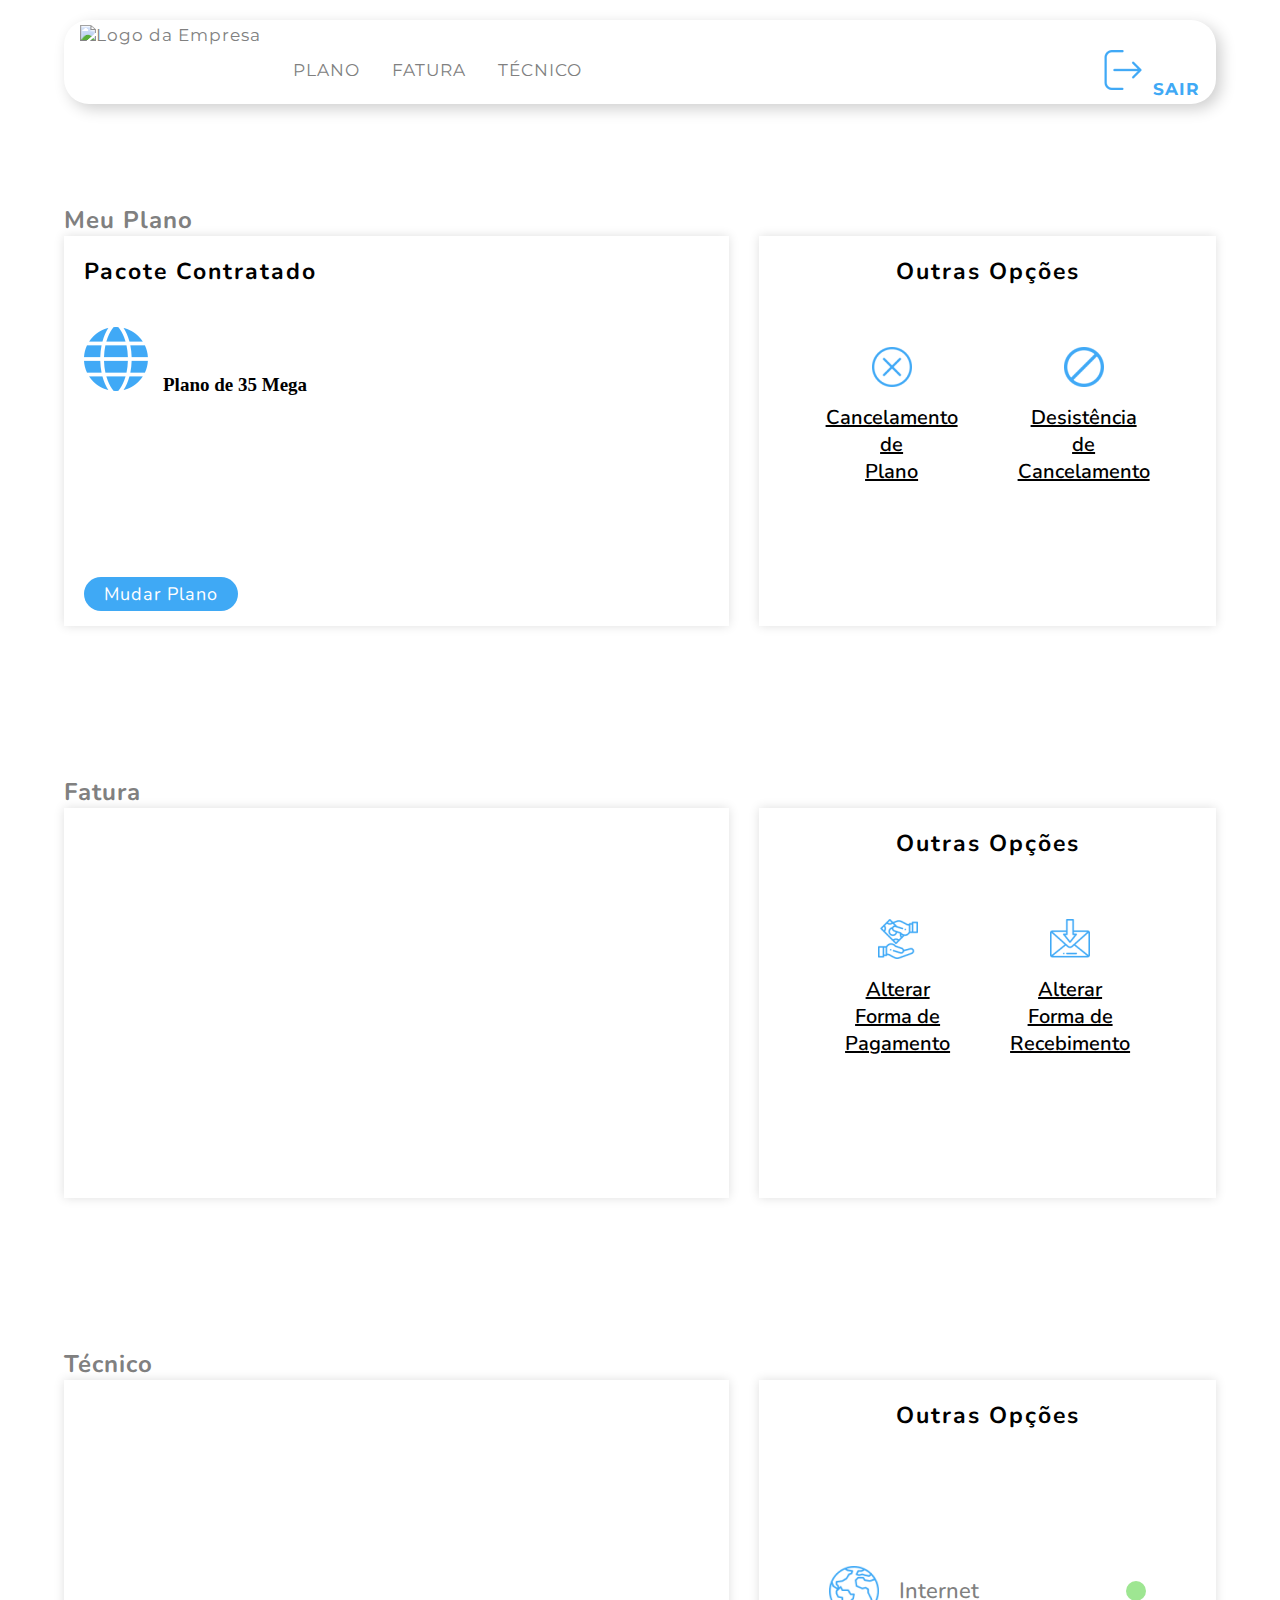
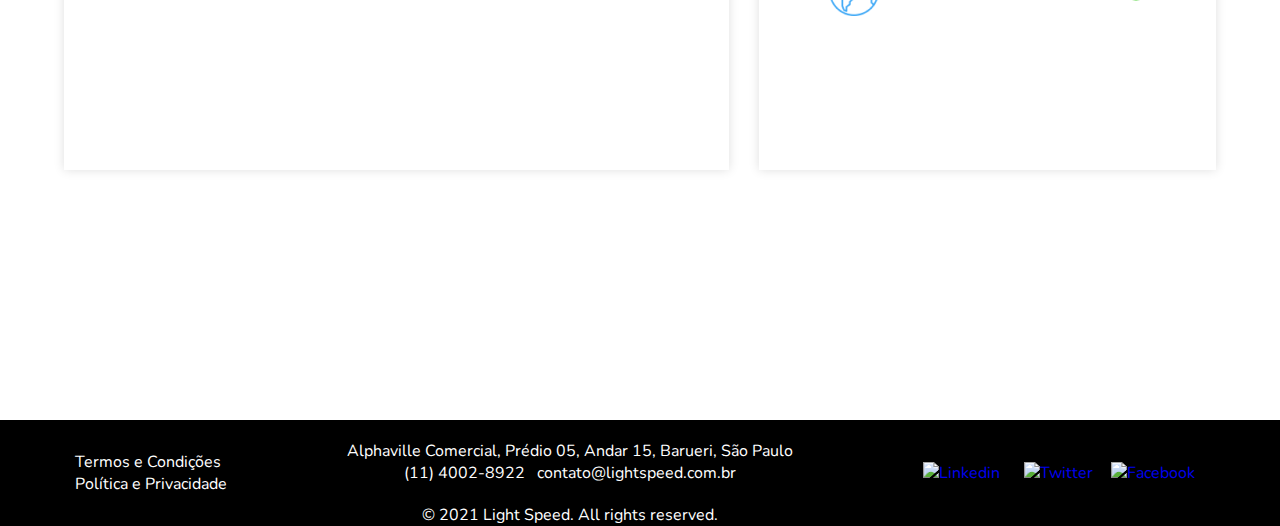
==== site/cliente.html @ 528fd6d9 "pagina cliente" ====
<!doctype html>
<html lang="pt-br">
<head>
    <meta charset="utf-8">
    <meta name="viewport" content="width=device-width, initial-scale=1">
    <link rel="stylesheet" href="style.css">
    <link href='https://fonts.googleapis.com/css?family=Montserrat' rel='stylesheet'>
    <link href="https://fonts.googleapis.com/css2?family=Nunito:wght@300;400;700&display=swap" rel="stylesheet" />
    <link href="https://cdn.jsdelivr.net/npm/bootstrap@5.0.0-beta3/dist/css/bootstrap.min.css" rel="stylesheet" integrity="sha384-eOJMYsd53ii+scO/bJGFsiCZc+5NDVN2yr8+0RDqr0Ql0h+rP48ckxlpbzKgwra6" crossorigin="anonymous">
    <link rel="sortcut icon" href="imagens/logo16.png " type="image/gif" />
    <title>Light Speed | Área Cliente</title>
</head>
<body>
    <header>
        <div class="menu-cliente" id="myTopnav">
            <a href="cliente.html"><img src="imagens/logo.png" width="100" height="90" alt="Logo da Empresa"></a>
            <a href="#plano">PLANO</a>
            <a href="#fatura">FATURA</a>
            <a href="#tecnico">TÉCNICO</a>
            <a href="#"><img src="imagens/sair.png" alt="Sair">SAIR</a>
            <a href="javascript:void(0);" class="icon" onclick="menuAbrir1()">
                <img src="imagens/menu.png">
              </a>
        </div>
    </header>
    <main id="main-cliente">
        <div class="organizacao">
            <div class="conteudo-cliente">
                <h2 id="plano">Meu Plano</h2>
                <div class="org-divs">
                    <div class="div-esquerda">
                        <h3>Pacote Contratado</h3>
                        <div class="pacote-contratado">
                            <img src="imagens/pacote-contratado.png" alt="Plano"><span>Plano de 35 Mega</span>
                        </div>
                        <div class="mudar-plano">
                            <a href="#">Mudar Plano</a>
                        </div>
                    </div>
                    <div class="div-direita">
                        <h3>Outras Opções</h3>
                        <div class="opcoes-plano">
                            <div>
                                <a href=""><img src="imagens/cancelar-plano.png" alt="Cancelar plano"></a>
                                <a href="">Cancelamento<br>de<br>Plano</a>
                            </div>
                            <div>
                                <a href=""><img src="imagens/desistencia-cancelamento.png" alt="Desistir cancelamento"></a>
                                <a href="">Desistência<br>de<br>Cancelamento</a>
                            </div>
                        </div>
                    </div>
                </div>
            </div>
            <div class="conteudo-cliente">
                <h2 id="fatura">Fatura</h2>
                <div class="org-divs">
                    <div class="div-esquerda">
                        
                    </div>
                    <div class="div-direita">
                        <h3>Outras Opções</h3>
                        <div class="opcoes-plano">
                            <div>
                                <a href=""><img src="imagens/alterar-pagamento.png" alt="Alterar pagamento"></a>
                                <a href="">Alterar<br>Forma de<br>Pagamento</a>
                            </div>
                            <div>
                                <a href=""><img src="imagens/alterar-recebimento.png" alt="Alterar recebimento"></a>
                                <a href="">Alterar<br>Forma de<br>Recebimento</a>
                            </div>
                        </div>
                    </div>
                </div>
            </div>
            <div class="conteudo-cliente">
                <h2 id="tecnico">Técnico</h2>
                <div class="org-divs">
                    <div class="div-esquerda">
                        
                    </div>
                    <div class="div-direita">
                        <h3>Outras Opções</h3>
                        <div class="status-internet">
                            <img src="imagens/status-internet.png" alt="Status internet"><span>Internet</span>
                            <div></div>
                        </div>
                    </div>
                </div>
            </div>
        </div>
    </main>
    <footer>
        <section id="politicas">
            <a href="#">Termos e Condições</a><br>
            <a href="#">Política e Privacidade</a>
        </section>
        <section id="adress">
            <p>Alphaville Comercial, Prédio 05, Andar 15, Barueri, São Paulo</p>
            <a href="tel:+551140028922">(11) 4002-8922</a> |
            <a href="mailto:contato@lightspeed.com.br">contato@lightspeed.com.br</a>
            <p>&copy 2021 Light Speed. All rights reserved.</p>
        </section>
        <section id="social">
            <a href="#"><img id="linkedin" src="imagens/linkedin.png" alt="Linkedin"></a>
            <a href="#"><img src="imagens/twitter.png" alt="Twitter"></a>
            <a href="#"><img id="facebook" src="imagens/facebook.png" alt="Facebook"></a>
        </section>
    </footer>

    <script src="script.js"></script>
    <script src="https://cdn.jsdelivr.net/npm/bootstrap@5.0.0-beta3/dist/js/bootstrap.bundle.min.js" integrity="sha384-JEW9xMcG8R+pH31jmWH6WWP0WintQrMb4s7ZOdauHnUtxwoG2vI5DkLtS3qm9Ekf" crossorigin="anonymous"></script>
</body>
---- site/style.css ----
* {
    margin: 0;
    padding: 0;
}

/*INDEX*/
/* Menu */

.topnav {
    background-color: #fff;
    box-shadow: 5px 5px 15px rgba(0, 0, 0, 0.192);
    border-radius: 25px;
    width: 90%;
    overflow: hidden;
    margin: 20px auto 20px;
}
  
.topnav a {
    float: right;
    font-family: montserrat;
    display: block;
    color: #808080;
    text-align: center;
    margin-top: 35px;
    padding: 5px 16px;
    text-decoration: none;
    font-size: 17px;
    letter-spacing: 1px;
}

.topnav a:first-child{
    margin: 0;
}
  
.topnav a:hover {
    color: #3FA9F5;
}

.topnav a:first-child {
    float: left;
}

.topnav a:nth-child(2){
    background-color: #3FA9F5;
    color: #fff;
    border-radius: 5px;
    margin-left: 15px;
    margin-right: 20px;
}

.topnav a:nth-child(3){
    background-color: #3FA9F5;
    color: #fff;
    border-radius: 5px;
}

.topnav a:nth-child(2):hover{
    color: #3FA9F5;
    background-color: #fff;
    border: 1px solid #3FA9F5;
    margin-left: 13px;
}

.topnav a:nth-child(3):hover{
    color: #3FA9F5;
    background-color: #fff;
    border: 1px solid #3FA9F5;
    margin-left: -2px;
}

.topnav .icon {
    display: none;
}

.topnav .icon img {
    margin-top: -5px;
}

@media screen and (max-width: 861px) {
    .topnav a:not(:first-child) {
        display: none;
    }

    .topnav a.icon {
      float: right;
      display: block;
    }

    .topnav.responsive {
        position: relative;
    }

    .topnav.responsive a.icon {
      position: absolute;
      right: 0;
      top: 0;
    }
    .topnav.responsive a {
      float: none;
      display: block;
      text-align: left;
    }

    .topnav a:nth-child(6){
        padding-bottom: 20px;
    }

    .topnav a:nth-child(2){
        margin-left: 0px;
        margin-right: 0px;
        margin-top: 0;
        background-color: #fff;
        color: #808080;
    }
    
    .topnav a:nth-child(3){
        margin-left: 0px;
        margin-right: 0px;
        background-color: #fff;
        color: #808080;
    }

    .topnav a:nth-child(2):hover{
        margin-left: 0;
        border: 0;
    }
    
    .topnav a:nth-child(3):hover{
        margin-left: 0;
        border: 0;
    }
  }

/* Carousel */

.carousel-item {
    height: 35rem;
    background: #000;
    color: white;
    position: relative;
    background-position: center;
    background-size: cover;
}

.container {
    position: absolute;
    bottom: 0;
    left: 0;
    right: 0;
    padding-bottom: 100px;
}
    
.container h2 {
    font-size: 35px;
}

.container p {
    text-align: justify;
    font-size: 19px;
}

.container a {
    background-color: #3FA9F5;
    border: 0;
    letter-spacing: 1px;
    width: 150px;
}

.container a:hover {
    background-color: #fff;
    color: #3FA9F5
}

.overlay-image {
    position: absolute;
    bottom: 0;
    left: 0;
    right: 0;
    top: 0;
    background-position: center;
    background-size: cover;
    opacity: 0.7;
}

/* Main, titulos e sections */
/* Sobre */

.titulos {
    text-align: center;
    margin-top: 40px;
    font-family: Nunito;
    font-size: 2.5rem;
}

.titulos::after {
    display: block;
    height: 2px;
    width: 150px;
    background-color: #3FA9F5;
    content: "";
    margin: 20px auto;
}

.div-txt-sections {
    margin: 0 auto;
    width: 60%;
}

.txt-sections {
    font-family: Nunito;
    text-align: justify;
    font-size: 1.2rem;
}

#sobre figure {
    display: flex;
    justify-content: center;
    margin-top: 25px;
}

#sobre figure img {
    width: 600px;
    height: 450px;
}

@media screen and (max-width: 679px){
    #sobre figure img {
        max-width: 1080px;   
        width: 90%;
        height: auto;    
    }
}

@media screen and (max-width: 767px) {
    .container p {
        text-align: center;
    }

    .container h2 {
        text-align: center;
    }

    .d-flex {
        display: flex;
        justify-content: center;
        align-items: center;
    }
}

@media screen and (max-width: 1120px){
    .div-txt-sections {
        width: 90%;
    }
}

/* Planos */

#planos {
    background-color: #00a7fb0c;
    padding-top: 5px;
    margin-top: 80px;
    padding-bottom: 80px;
}

#planos article {
    display: flex;
    justify-content: center;
    align-items: center;
    margin-top: 30px;
}

.cards {
    background-color: #3FA9F5;
    border-radius: 10px;
    width: 300px;
    padding-bottom: 40px;
    margin-right: 20px;
    align-items: center;
    display: flex;
    flex-direction: column;
}

.cards:last-child {
    margin-right: 0px;
}

.card-title {
    text-align: center;
    font-family: nunito;
    color: #fff;
    margin-top: 20px;
}

.card-title h3 {
    font-size: 1.5rem;
}

.card-title h3::after {
    display: block;
    height: 1px;
    width: 150px;
    background-color: #fff;
    content: "";
    margin: 10px auto;
}

.card-image {
    width: 100%;
    text-align: center;
    margin-top: 20px;
}

.card-image img {
    height: auto;
    width: 30%;
}

.card-desc {
    text-align: center;
    font-family: nunito;
    width: 95%;
    height: 125px;
    margin-top: 20px;
    color: #fff;
}

.card-btn {
    width: 100%;
    height: auto;
    text-align: center;
    margin-top: 40px;
}

.card-btn a {
    text-decoration: none;
    color: #3FA9F5;
    font-weight: bold;
    background-color: #fff;
    border-radius: 200px;
    padding: 10px 35px 10px 35px;
    margin-top: 50px;
}

.card-btn a:hover {
    color: #3FA9F5;
}

@media screen and (max-width: 699px) {
    #planos article {
        flex-direction: column;
        align-items: center;
    }

    .cards {
        margin-right: 0;
    }

    .cards:last-child {
        margin-top: 20px;
    }
}

@media screen and (max-width: 325px){
    .cards {
        width: 100%;
        border-radius: 0;
    }
}

/* Opiniões */

#opinioes {
    margin-top: 60px;
}

#div-opinioes {
    display: flex;
    justify-content: center;
    align-items: center;
    margin-top: 40px;
}

.opiniao-cli {
    width: 500px;
    padding-bottom: 30px;
    background-color: #fff;
    box-shadow: 0px 0px 10px rgba(0, 0, 0, 0.15);
    margin-right: 40px;
}

.opiniao-cli:last-child {
    margin-right: 0;
}

.opiniao-cli figure {
    text-align: center;
    margin-top: 20px;
}

.opiniao-cli figure img {
    width: 150px;
    height: 150px;
    border-radius: 200px;
    border: 2px solid #3FA9F5;
}

.div-txt-opiniao {
    width: 100%;
    height: 150px;
    display: flex;
    flex-direction: column;
}

.div-txt-opiniao p {
    text-align: center;
}

.div-span {
    text-align: center;
}

.div-span span{
    color:#00A6FB;
    font-weight: bold;
    margin-bottom: 20px;
}

@media screen and (max-width: 520px){
    .opiniao-cli {
        width: 300px;
        height: 500px;
    }

    .div-span {
        margin-top: 100px;
    }

    .div-txt-opiniao p {
        padding-left: 5px;
        padding-right: 5px;
    }
}

@media screen and (max-width: 310px){
    .opiniao-cli {
        width: 100%;
    }
}

@media screen and (max-width: 1092px){
    #div-opinioes {
        flex-direction: column;
    }
    .opiniao-cli {
        margin-right: 0;
        margin-top: 40px;
    }
}

/* Footer */

footer {
    margin-top: 100px;
    width: 100%;
    height: auto;
    background-color: black;
    display: flex;
    justify-content: center;
    align-items: center;
    font-family: Nunito;
}

#politicas {
    text-align: justify;
}

#politicas a {
    text-decoration: none;
    color: #fff;
}

#politicas a:hover {
    color: #00A6FB
}

#adress {
    text-align: center;
    margin-left: 120px;
    margin-right: 120px;
}

#adress p {
    color: #fff;
}

#adress p:last-child {
    margin-top: 20px;
}

#adress p:first-child {
    margin-top: 20px;
}

#adress a {
    text-decoration: none;
    color: #fff;
}

#adress a:hover {
    color: #3FA9F5
}

#social a {
    text-decoration: none;
}

#social a img {
    padding: 10px;
}

#social a img:hover{
    background-color: #3FA9F5;
}

#facebook {
    margin-left: -6px;
}

@media screen and (max-width: 1074px){
    footer {
        flex-direction: column;
        padding-left: 20px;
        padding-bottom: 20px;
    }

    #politicas {
        margin-top: 20px;
        text-align: center;
    }

    #politicas::after {
        display: block;
        height: 3px;
        width: 150px;
        background-color: #fff;
        content: "";
        margin: 10px auto;
    }

    #adress {
        margin: 0;
    }

    #adress::after {
        display: block;
        height: 3px;
        width: 150px;
        background-color: #fff;
        content: "";
        margin: 10px auto;
    }

    #social {
        margin-top: 20px;
    }   

    #linkedin {
        margin-left: -8px;
    }
}

/*FIM INDEX*/


/*PLANOS*/
/*Banner Planos*/

#banner-planos {
    width: 100%;
    height: 500px;
    background-color: #00a7fb83;
    border-bottom-left-radius: 80%;
    border-bottom-right-radius: 80%;
}

#banner-planos h1 {
    text-align: center;
    letter-spacing: 4px;
    color: #fff;
    padding-top: 20px;
    font-size: 2rem;
    font-family: Nunito;
    font-weight: bold;
    text-shadow: rgba(0, 0, 0, 0.164) 0.1em 0.1em 0.2em
}

#banner-planos h1::after{
    display: block;
    height: 2px;
    width: 150px;
    background-color: #fff;
    content: "";
    margin: 10px auto;
}

#banner-planos figure {
    display: flex;
    justify-content: center;
}

#banner-planos figure img {
    width: 650px;
    height: auto;
    margin-top: 20px;
}

@media screen and (max-width: 490px){
    #banner-planos {
        height: 400px;
    }
}

@media screen and (max-width: 664px){
    #banner-planos figure img {
        width: 90%;
    }
}

/*Parte de Planos*/

#main-planos {
    display: flex;
    flex-direction: column;
    width: 100%;
    align-items: center;
    margin-top: 300px;
}

.main-texts h1 {
    text-align: left;
    font-size: 2rem;
}

.main-texts p {
    color: #808080;
    margin-top: -5px;
    font-size: 1rem;
    text-align: left;
}

#sessao-planos {
    display: flex;
    justify-content: center;
    width: 100%;
    margin-top: 15px;
}

.divs-planos {
    width: 350px;
    background-color: white;
    box-shadow: 0px 0px 10px rgba(0, 0, 0, 0.15);
    border-radius: 5px;
    padding: 15px;
    padding-bottom: 30px;
    margin-right: 30px;
}

.divs-planos:last-child {
    margin-right: 0;
}

.p-dispositivos {
    color: #3FA9F5;
}

.p-wifi {
    color: #808080;
}

.divs-planos h2 {
    font-size: 2.5rem;
}

.p-descricao {
    margin-top: 30px;
    margin-bottom: 30px;
    height: 80px;
}

.inf-planos {
    width: 100%;
    height: 275px;
}

.p-preco {
    font-size: 1.8rem;
}

.p-preco-boleto {
    color: #808080;
    margin-top: -20px;
}

.div-btn-assine {
    margin-top: 30px;
}

.btn-assine {
    text-decoration: none;
    color: #fff;
    font-weight: bold;
    background-color: #3FA9F5;
    border-radius: 200px;
    padding: 10px 35px 10px 35px;
}

.btn-assine:hover {
    color: #3FA9F5;
    background-color: #fff;
    border: 1px solid #3FA9F5;
}

@media screen and (max-width: 664px){
    #main-planos {
        margin-top: 180px;
    }
}

@media screen and (max-width: 455px){
    #main-planos {
        margin-top: 150px;
    }
}

@media screen and (max-width: 300px){
    #main-planos {
        margin-top: 100px;
    }
}

@media screen and (max-width: 1149px){
    #sessao-planos {
        flex-direction: column;
        align-items: center;
    }

    .divs-planos {
        margin-right: 0;
        margin-top: 30px;
    }

    .main-texts h1 {
        text-align: center;
    }
    
    .main-texts p {
        text-align: center;
    }

    #div-planos-empresa {
        flex-direction: column  ;
    }
}

@media screen and (max-width: 375px){
    .divs-planos {
        width: 100%;
    }
}

/* Benefícios */

#sessao-beneficios {
    width: 100%;
    padding-bottom: 50px;
    background-color: #00a7fb0c;
    margin-top: 80px;
}

.titulo-beneficios {
    margin-top: 60px;
}

.titulo-beneficios h2 {
    text-align: center;
    font-weight: normal;
    font-size: 2rem;
}

.divs-beneficios {
    width: 100%;
    display: flex;
    justify-content: center;
    margin-top: 40px;
}

.beneficios {
    width: 275px;
    background-color: rgba(0, 0, 0, 0.068);
    border-radius: 20px;
    margin-right: 50px;
    display: flex;
    flex-direction: column;
    align-items: center;
}

.beneficios:last-child {
    margin-right: 0;
}

.beneficios figure {
    margin-top: 20px;
    height: 100px;
}

#img-monitor-wifi {
    height: 108px;
}

#games-beneficios {
    height: 80px;
    margin-top: 20px;
}

.inf-beneficios {
    width: 100%;
    display: flex;
    flex-direction: column;
    align-items: center;
    padding: 10px;
}

.inf-beneficios h3 {
    font-size: 1.2rem;
    font-family: nunito;
    text-align: center;
}

.inf-beneficios p {
    text-align: center;
    color: #808080;
    font-family: nunito;
}

#autoatendimento {
    margin-top: 150px;
    width: 100%;
    display: flex;
    flex-direction: column;
    justify-content: center;
    align-items: center;
}

#autoatendimento h2 {
    font-weight: normal;
    font-size: 2rem;
    text-align: center;
}

#opcoes-de-atendimento {
    margin-top: 40px;
    text-align: center;
}

.opcoes-atendimento {
    background-color: #fff;
    width: 500px;
    padding: 20px;
    border-radius: 20px;
    box-shadow: 0px 0px 10px rgba(0, 0, 0, 0.144);
    display: flex;
    justify-content: center;
    margin-bottom: 30px;
}

.opcoes-atendimento a {
    text-decoration: none;
    font-size: 1.3rem;
    color: #3FA9F5;
}

.opcoes-atendimento a:hover{
    color: #348ece;
    text-decoration: underline;
}

@media screen and (max-width: 956px){
    .divs-beneficios{
        flex-direction: column;
        align-items: center;
    }

    .beneficios {
        margin-right: 0;
        margin-top: 30px;
        width: 350px;
    }
}

@media screen and (max-width: 530px){
    .opcoes-atendimento {
        width: 100%;
        border-radius: 0;
    }

    #opcoes-de-atendimento {
        width: 100%;
    }
}

@media screen and (max-width: 370px){
    .beneficios {
        width: 100%;
    }
}

/*Planos Empresas*/

#planos-empresas {
    margin-top: 60px;
}

#div-planos-empresa {
    display: flex;
    width: 100%;
    align-items: center;
    justify-content: center;
}

/*Beneficios Empresa*/

#sessao-beneficios-empresa {
    width: 100%;
    padding-bottom: 50px;
    background-color: #00a7fb0c;
    margin-top: 80px;
}

.caixa-beneficios-empresa {
    width: 100%;
    display: flex;
    align-items: center;
    justify-content: center;
    margin-top: 40px;
}

.beneficios-empresa {
    width: 350px;
    height: 350px;
    background-color: rgba(0, 0, 0, 0.068);
    border-radius: 25px;
    padding: 20px;
    margin-right: 20px;
}

.beneficios-empresa:last-child{
    margin-right: 0;
}

.figure-beneficio-empresa {
    width: 80px;
    height: 80px;
    background-color: #fff;
    border-radius: 200px;
    display: flex;
    justify-content: center;
    align-items: center;
}

.figure-beneficio-empresa-01 {
    width: 80px;
    height: 80px;
    background-color: #fff;
    border-radius: 200px;
    display: flex;
    justify-content: center;
    align-items: center;
}

.figure-beneficio-empresa-02 {
    width: 80px;
    height: 80px;
    background-color: #fff;
    border-radius: 200px;
    display: flex;
    justify-content: center;
    align-items: center;
}

.figure-beneficio-empresa:hover {
    width: 100%;
    justify-content: flex-start;
    padding-left: 20px;
}

.figure-beneficio-empresa-01:hover {
    width: 100%;
    justify-content: flex-start;
    padding-left: 20px;
}

.figure-beneficio-empresa-02:hover {
    width: 100%;
    justify-content: flex-start;
    padding-left: 20px;
}

.figure-beneficio-empresa:hover::after {
    display: block;
    content: "Controle de Plano";
    margin-left: 20px;
    font-family: nunito;
    font-weight: bold;
    letter-spacing: 2px;
}

.figure-beneficio-empresa-01:hover::after {
    display: block;
    content: "Proteção Garantida";
    margin-left: 20px;
    font-family: nunito;
    font-weight: bold;
    letter-spacing: 2px;
}

.figure-beneficio-empresa-02:hover::after {
    display: block;
    content: "Upload de Qualidade";
    margin-left: 20px;
    font-family: nunito;
    font-weight: bold;
    letter-spacing: 2px;
}

.figure-beneficio-empresa img {
    width: 40px;
    height: 40px;
}

.figure-beneficio-empresa-01 img {
    width: 40px;
    height: 40px;
}

.figure-beneficio-empresa-02 img {
    width: 40px;
    height: 40px;
}

.inf-beneficios-empresa {
    margin-top: 40px;
    width: 100%;
    display: flex;
    flex-direction: column;
}

.inf-beneficios-empresa h3 {
    font-size: 1.3rem;
}

.inf-beneficios-empresa p {
    color: #4b4b4b;
}

@media screen and (max-width: 1117px){
    .caixa-beneficios-empresa {
        flex-direction: column;
    }

    .beneficios-empresa {
        margin-top: 20px;
        margin-right: 0;
    }
}

@media screen and (max-width: 368px){
    .beneficios-empresa {
        width: 100%;
        height: auto;
    }
}

/* ÁREA CLIENTE */

/* Menu */
.menu-cliente {
    background-color: #fff;
    box-shadow: 5px 5px 15px rgba(0, 0, 0, 0.192);
    border-radius: 25px;
    width: 90%;
    overflow: hidden;
    margin: 20px auto 20px;
}

.menu-cliente a {
    float: left;
    font-family: montserrat;
    display: block;
    color: #808080;
    text-align: center;
    margin-top: 35px;
    padding: 5px 16px;
    text-decoration: none;
    font-size: 17px;
    letter-spacing: 1px;
}

.menu-cliente a:hover {
    color: #3FA9F5;
}

.menu-cliente a:first-child {
    margin: 0;
}

.menu-cliente a:nth-child(5) {
    color: #3FA9F5;
    float: right;
    margin-top: 25px;
    font-weight: bold;
}

.menu-cliente a:nth-child(5) img {
    margin: 0;
    margin-right: 10px;
    margin-bottom: 5px;
}

.menu-cliente .icon {
    display: none;
}

.menu-cliente .icon img {
    margin-top: -5px;
}

@media screen and (max-width: 669px){
    .menu-cliente a:not(:first-child) {
        display: none;
    }

    .menu-cliente a.icon {
      float: right;
      display: block;
    }

    .menu-cliente.responsive {
        position: relative;
    }

    .menu-cliente.responsive a.icon {
      position: absolute;
      right: 0;
      top: 0;
    }
    
    .menu-cliente.responsive a {
      float: none;
      display: block;
      text-align: left;
    }

    .menu-cliente a:nth-child(5){
        margin-bottom: 20px;
    }
}
/* Fim Menu */

/* Conteúdo */

#main-cliente {
    margin-top: 100px;
}

.organizacao {
    display: flex;
    justify-content: center;
    align-items: center;
    flex-direction: column;
}

.conteudo-cliente {
    width: 90%;
    margin-bottom: 150px;
}

.conteudo-cliente h2 {
    color: #808080;
    font-family: Nunito;
    letter-spacing: 1px;
}

.org-divs {
    display: flex;
}

.div-esquerda {
    width: 60%;
    height: 350px;
    background: #fff;
    box-shadow: 0px 0px 10px rgba(0, 0, 0, 0.13);
    margin-right: 15px;
    padding: 20px;
    display: flex;
    flex-direction: column;
}

.div-direita {
    width: 40%;
    height: 350px;
    background: #fff;
    box-shadow: 0px 0px 10px rgba(0, 0, 0, 0.13);
    margin-left: 15px;
    padding: 20px;
    display: flex;
    flex-direction: column;
}

/* Plano */

.div-esquerda h3 {
    font-family: Nunito;
    font-size: 23px;
    font-weight: bold;
    letter-spacing: 2px;
}

.pacote-contratado {
    margin-top: 40px;
}

.pacote-contratado span {
    font-weight: 600;
    font-size: 19px;
    margin-left: 15px;
}

.mudar-plano {
    margin-top: auto;
}

.mudar-plano a {
    background: #3FA9F5;
    padding: 5px 20px 5px 20px;
    border-radius: 20px;
    font-family: Nunito;
    font-size: 18px;
    color: #fff;
    text-decoration: none;
    letter-spacing: 1px;
}

.mudar-plano a:hover {
    border: 1px solid #3FA9F5;
    background: #fff;
    color: #3FA9F5;
}

.div-direita h3 {
    text-align: center;
    font-family: Nunito;
    font-size: 23px;
    font-weight: bold;
    letter-spacing: 2px;
}

.opcoes-plano {
    display: flex;
    justify-content: center;
    align-items: center;
    margin-top: 50px;
}

.opcoes-plano div {
    margin-right: 60px;
    align-items: center;
    display: flex;
    flex-direction: column;
}

.opcoes-plano div:last-child {
    margin-right: 0;
}

.opcoes-plano div a {
    text-align: center;
    font-family: Nunito;
    text-decoration: underline;
    font-weight: 600;
    font-size: 20px;
    color: #000;
    margin-top: 10px;
}

/* Técnico */

.status-internet {
    margin: auto 0px;
    display: flex;
    align-items: center;
    justify-content: center;
}

.status-internet img {
    width: 50px;
    height: 50px;
    margin-left: 50px;
}

.status-internet span {
    margin-left: 20px;
    font-family: Nunito;
    color: #808080;
    font-weight: 500;
    font-size: 22px;
}

.status-internet div {
    width: 20px;
    height: 20px;
    background: #9EE692;
    border-radius: 200px;
    margin-left: auto;
    margin-right: 50px;
}

/* Fim Conteúdo */

/* FIM ÁREA CLIENTE */
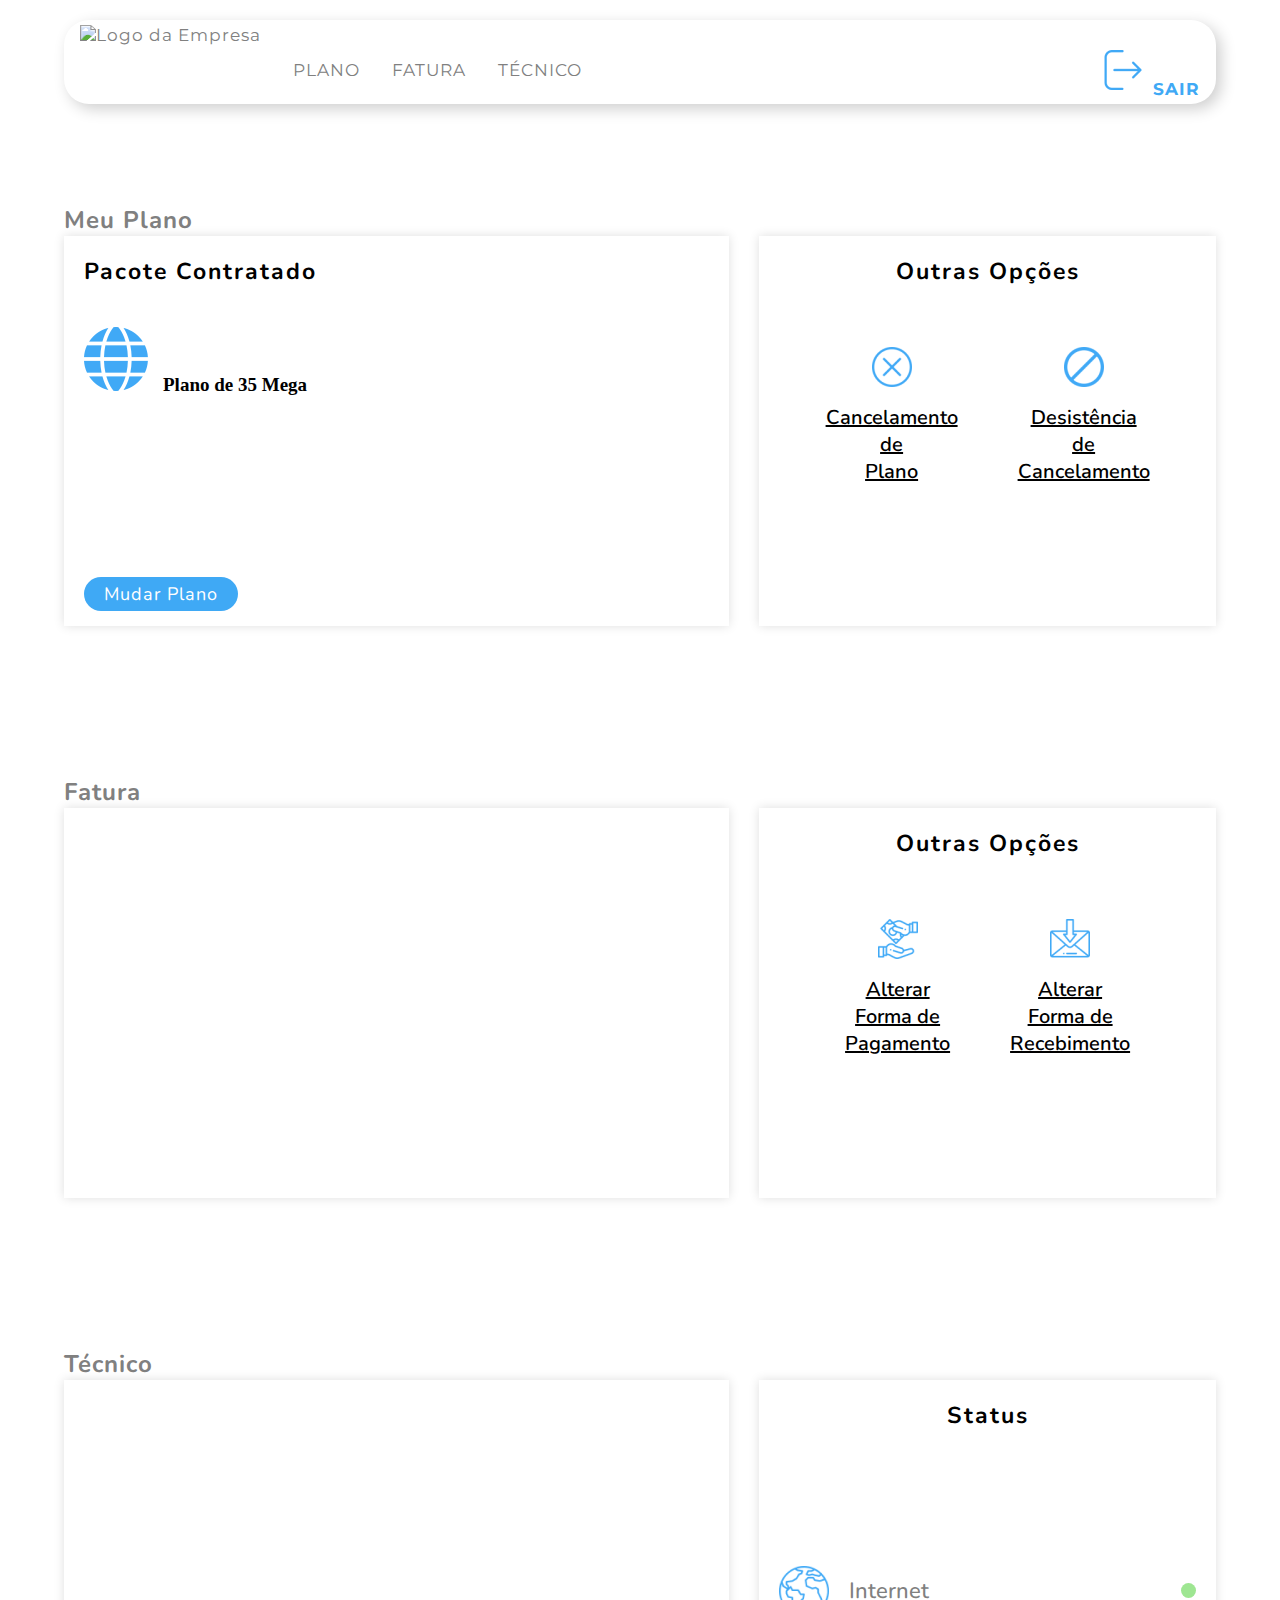
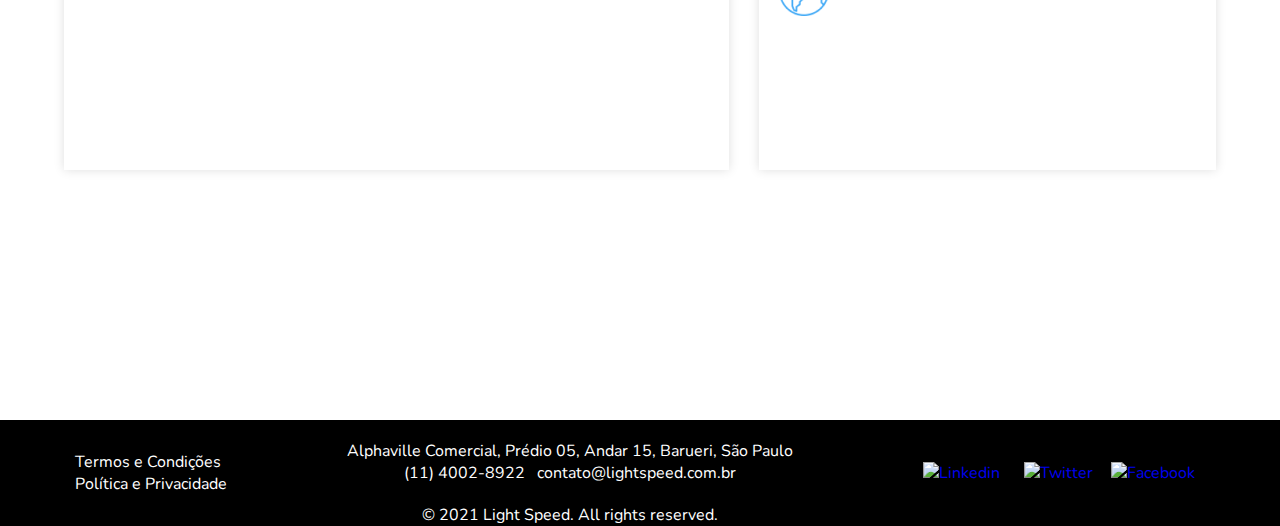
==== commit 399112ee: "status internet" ====
--- a/site/cliente.html
+++ b/site/cliente.html
@@ -80,7 +80,7 @@
                         
                     </div>
                     <div class="div-direita">
-                        <h3>Outras Opções</h3>
+                        <h3>Status</h3>
                         <div class="status-internet">
                             <img src="imagens/status-internet.png" alt="Status internet"><span>Internet</span>
                             <div></div>
--- a/site/style.css
+++ b/site/style.css
@@ -1298,13 +1298,11 @@
     margin: auto 0px;
     display: flex;
     align-items: center;
-    justify-content: center;
 }
 
 .status-internet img {
     width: 50px;
     height: 50px;
-    margin-left: 50px;
 }
 
 .status-internet span {
@@ -1316,12 +1314,11 @@
 }
 
 .status-internet div {
-    width: 20px;
-    height: 20px;
+    width: 15px;
+    height: 15px;
     background: #9EE692;
     border-radius: 200px;
     margin-left: auto;
-    margin-right: 50px;
 }
 
 /* Fim Conteúdo */
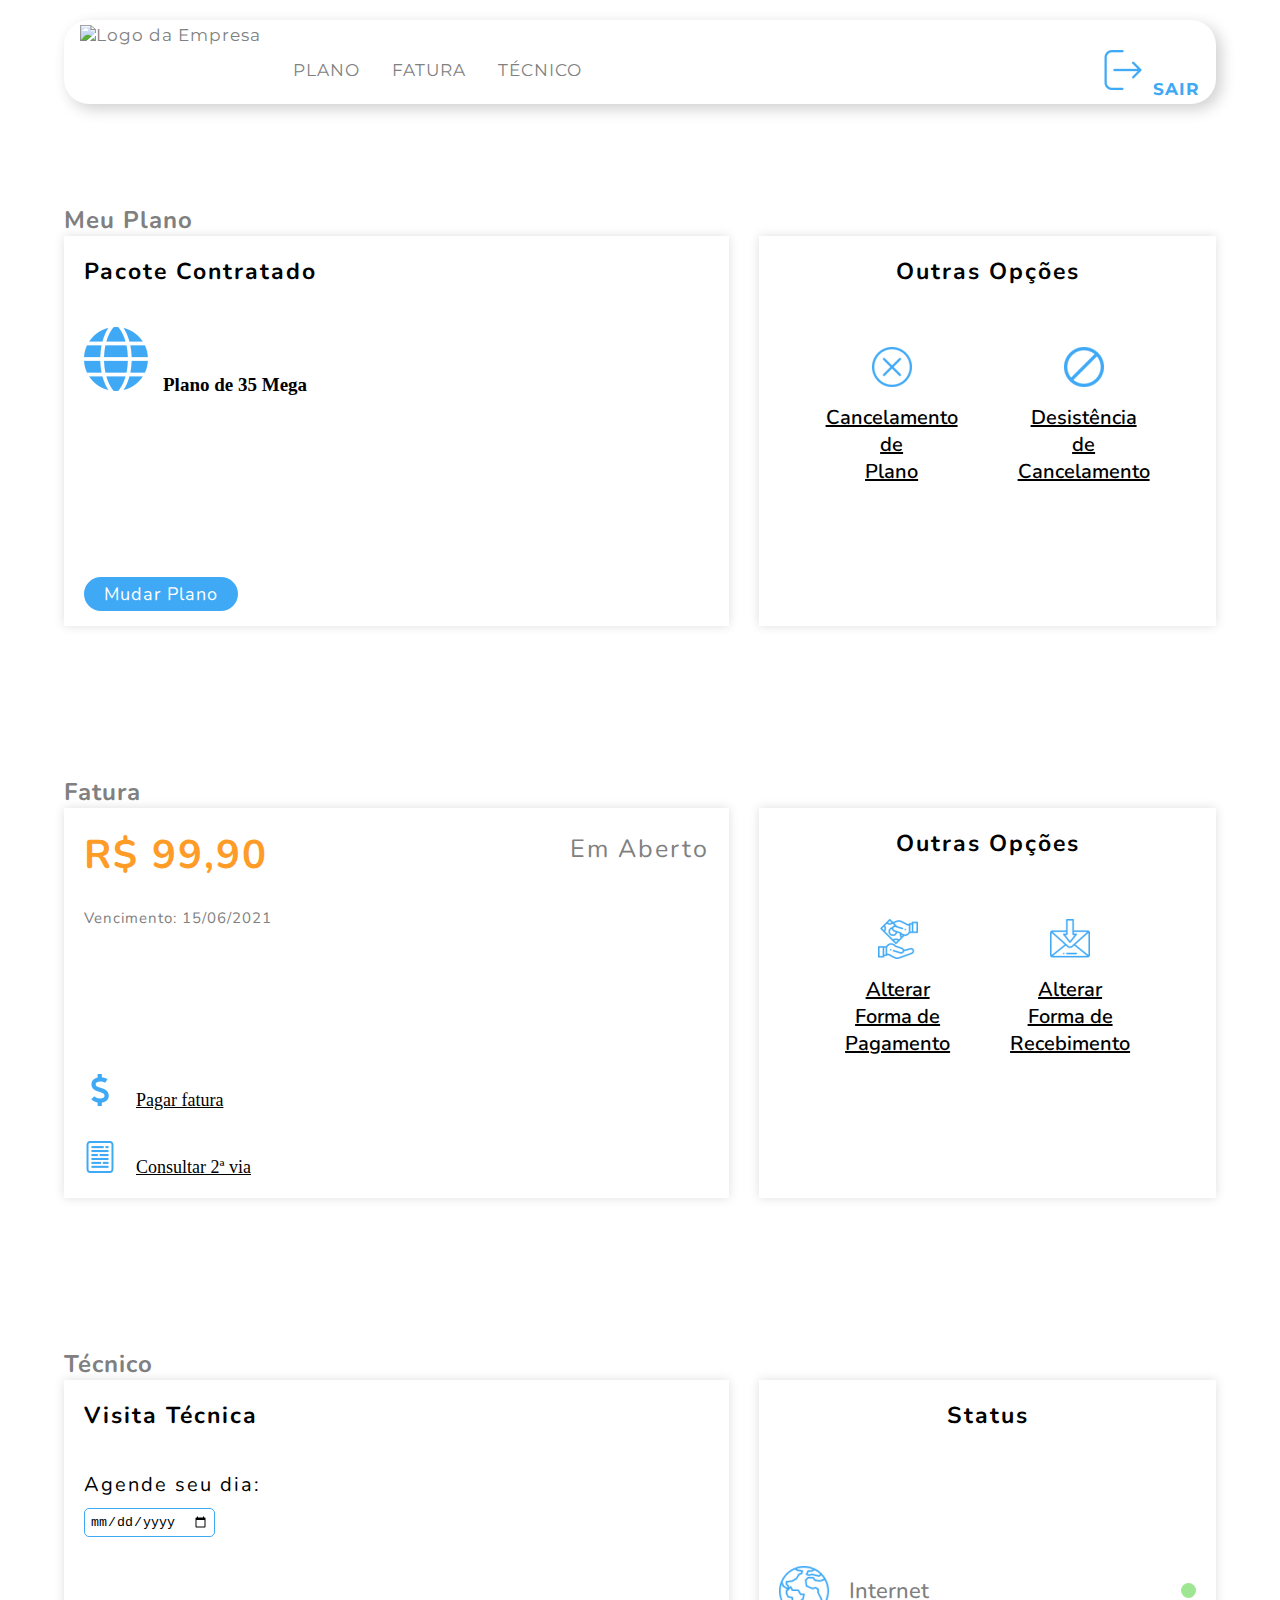
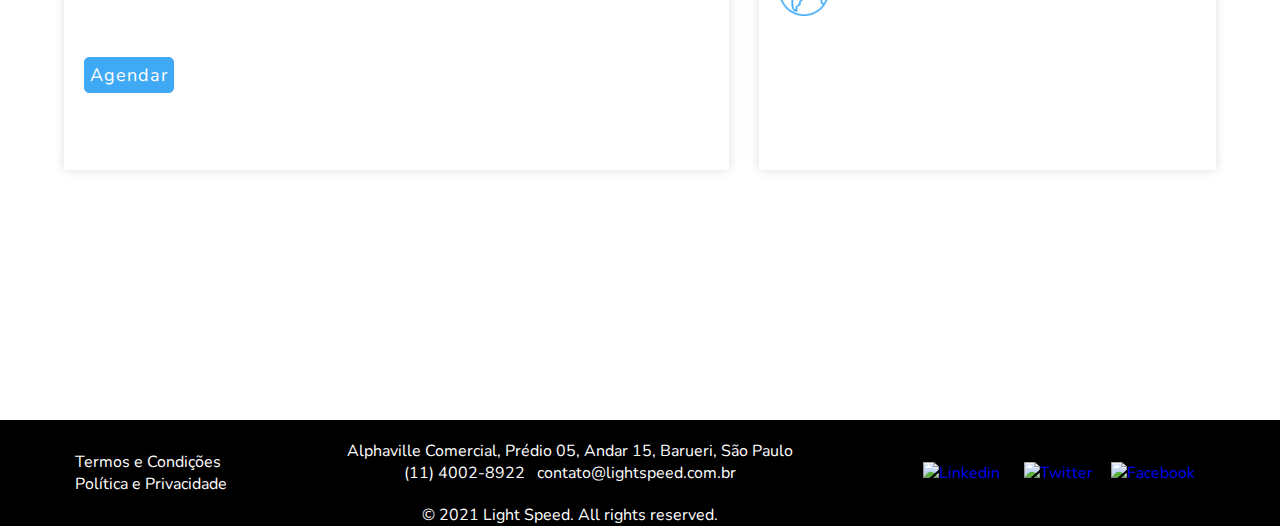
==== commit 46c59959: "área de fatura e técnica + responsivo" ====
--- a/site/cliente.html
+++ b/site/cliente.html
@@ -56,7 +56,19 @@
                 <h2 id="fatura">Fatura</h2>
                 <div class="org-divs">
                     <div class="div-esquerda">
-                        
+                        <div class="inf-fatura">
+                            <h3>R$ 99,90</h3>
+                            <span>Em Aberto</span><br><br>
+                            <p>Vencimento: 15/06/2021</p>
+                        </div>
+                        <div class="opcoes-fatura">
+                            <div class="opcao-fatura">
+                                <img src="imagens/pagar-fatura.png" alt="Pagar fatura"><a href="">Pagar fatura</a>
+                            </div>
+                            <div class="opcao-fatura">
+                                <img src="imagens/consultar-2via.png" alt="Consultar 2via"><a href="">Consultar 2ª via</a>
+                            </div>
+                        </div>
                     </div>
                     <div class="div-direita">
                         <h3>Outras Opções</h3>
@@ -77,7 +89,16 @@
                 <h2 id="tecnico">Técnico</h2>
                 <div class="org-divs">
                     <div class="div-esquerda">
-                        
+                        <h3>Visita Técnica</h3>
+                        <form>
+                            <div>
+                                <label>Agende seu dia:</label><br>
+                                <input type="date" name="dia-agendamento" id="dia-agendamento">
+                            </div>
+                            <div class="div-btn-submit">
+                                <input type="submit" value="Agendar">
+                            </div>
+                        </form>
                     </div>
                     <div class="div-direita">
                         <h3>Status</h3>
--- a/site/style.css
+++ b/site/style.css
@@ -1292,6 +1292,53 @@
     margin-top: 10px;
 }
 
+/* Fatura */
+
+.inf-fatura {
+    width: 100%;
+}
+
+.inf-fatura h3 {
+    color: #FF9C27;
+    font-size: 40px;
+}
+
+.inf-fatura span {
+    color: #808080;
+    font-size: 25px;
+    letter-spacing: 2px;
+    font-family: Nunito;
+    margin-top: -50px;
+    float: right;
+}
+
+.inf-fatura p {
+    color: #808080;
+    letter-spacing: 1px;
+    font-family: nunito;
+    font-size: 15px;
+    margin-top: -10px;
+}
+
+.opcoes-fatura {
+    margin-top: auto;
+}
+
+.opcao-fatura:last-child {
+    margin-top: 30px;
+}
+
+.opcao-fatura a {
+    text-decoration: underline;
+    color: #000;
+    margin-left: 20px;
+    font-size: 18px;
+}
+
+.opcao-fatura a:hover {
+    color: #000;
+}
+
 /* Técnico */
 
 .status-internet {
@@ -1321,6 +1368,96 @@
     margin-left: auto;
 }
 
+.div-esquerda form {
+    margin-top: 40px;
+    height: 100%;
+}
+
+.div-esquerda form div label {
+    font-family: nunito;
+    font-size: 20px;
+    letter-spacing: 2px;
+}
+
+.div-esquerda form div input {
+    margin-top: 10px;
+    padding: 5px;
+    border: 1px solid #3FA9F5;
+    border-radius: 5px;
+}
+
+.div-btn-submit {
+    margin-top: 110px;
+}
+
+.div-btn-submit input {
+    background: #3FA9F5;
+    padding: 5px 20px 5px 20px;
+    border-radius: 100%;
+    font-family: Nunito;
+    font-size: 18px;
+    color: #fff;
+    text-decoration: none;
+    letter-spacing: 1px;
+}
+
+.div-btn-submit input:hover{
+    background: #fff;
+    border: 1px solid #3FA9F5;
+    color: #3FA9F5;
+}
+
+@media screen and (max-width: 969px){
+    .org-divs {
+        flex-direction: column;
+        justify-content: center;
+        align-items: center;
+    }
+
+    .div-esquerda {
+        margin: 10px 0 0 0;
+        width: 100%;
+    }
+
+    .div-direita {
+        margin: 30px 0 0 0;
+        width: 100%;
+    }
+
+    .conteudo-cliente h2 {
+        text-align: center;
+    }
+}
+
+@media screen and (max-width: 411px){
+    .inf-fatura span {
+        float: left;
+        margin-top: 0;
+    }
+
+    .inf-fatura p {
+        margin: 0;
+    }
+}
+
+@media screen and (max-width: 383px){
+    .opcoes-plano {
+        flex-direction: column;
+    }
+
+    .opcoes-plano div {
+        margin-right: 0;
+    }
+
+    .opcoes-plano div:last-child {
+        margin-top: 30px;
+    }
+
+    .div-direita{
+        height: auto;
+    }
+}
+
 /* Fim Conteúdo */
 
 /* FIM ÁREA CLIENTE */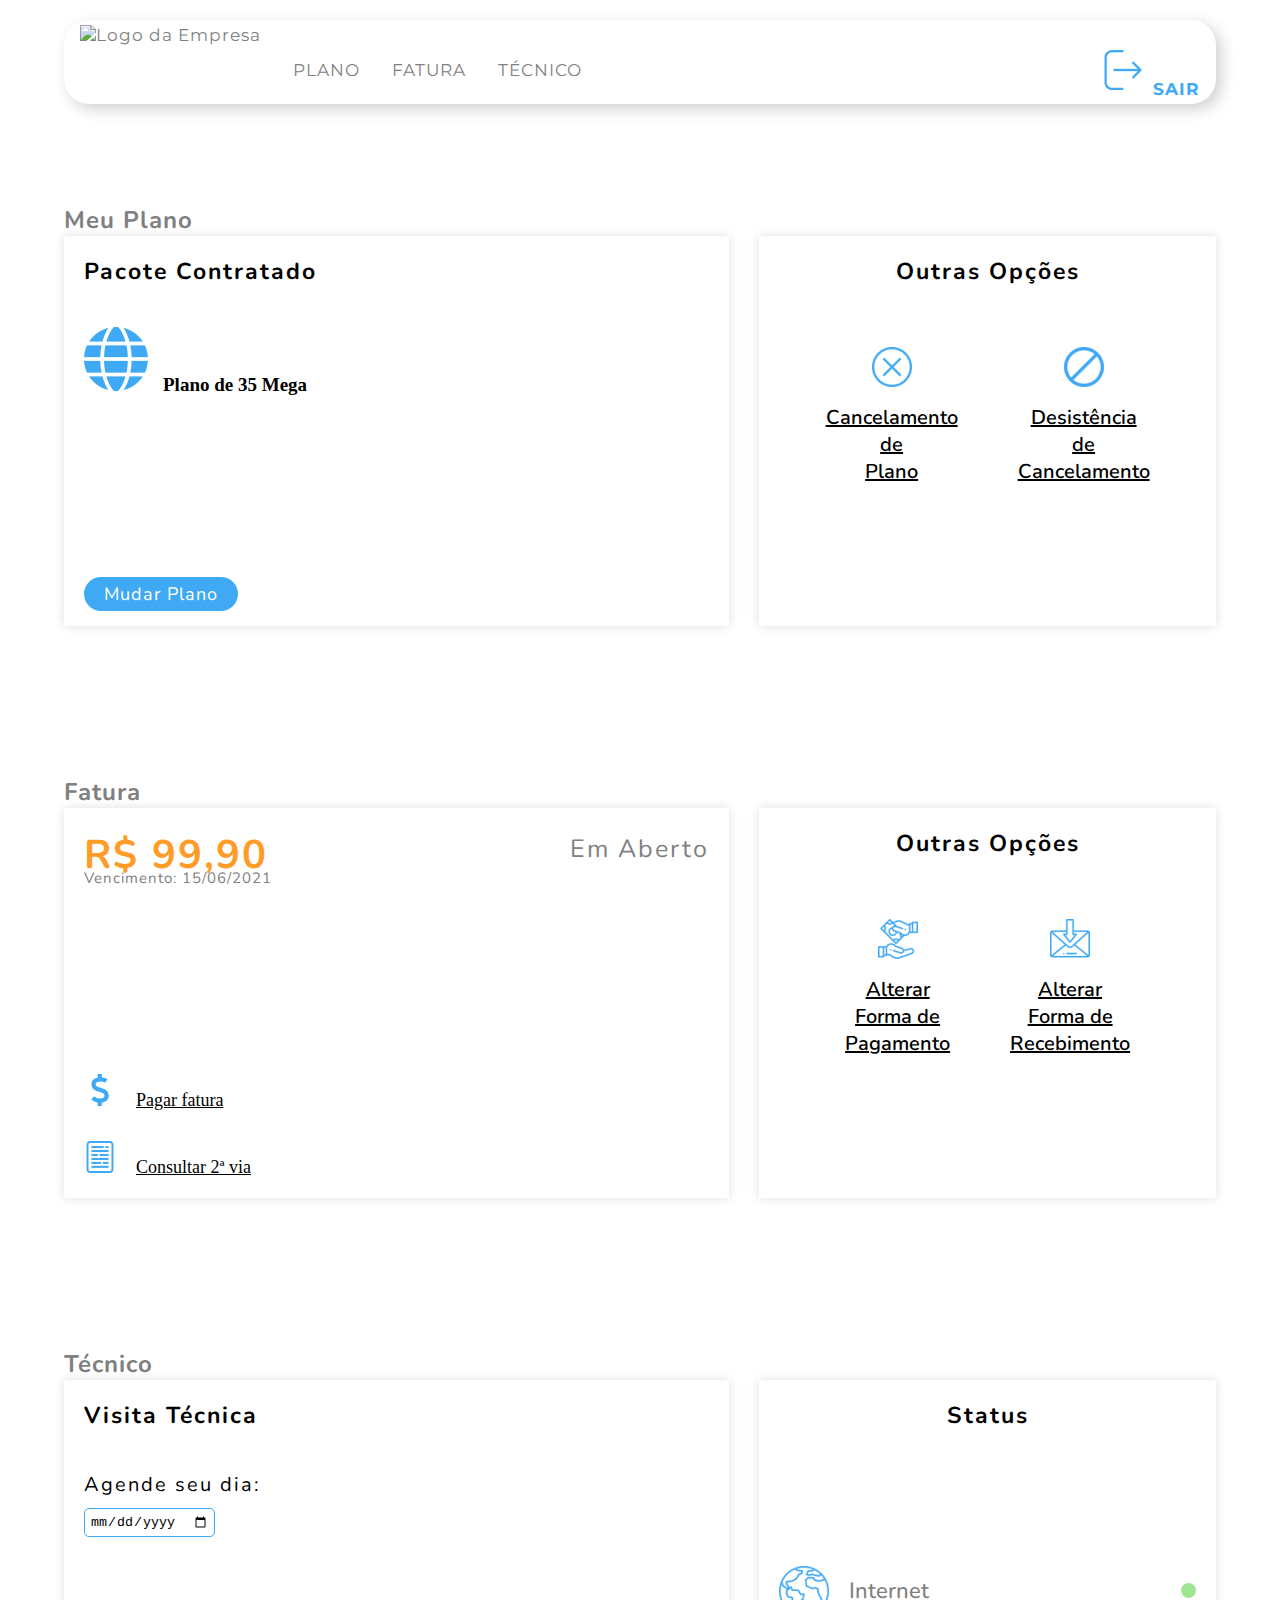
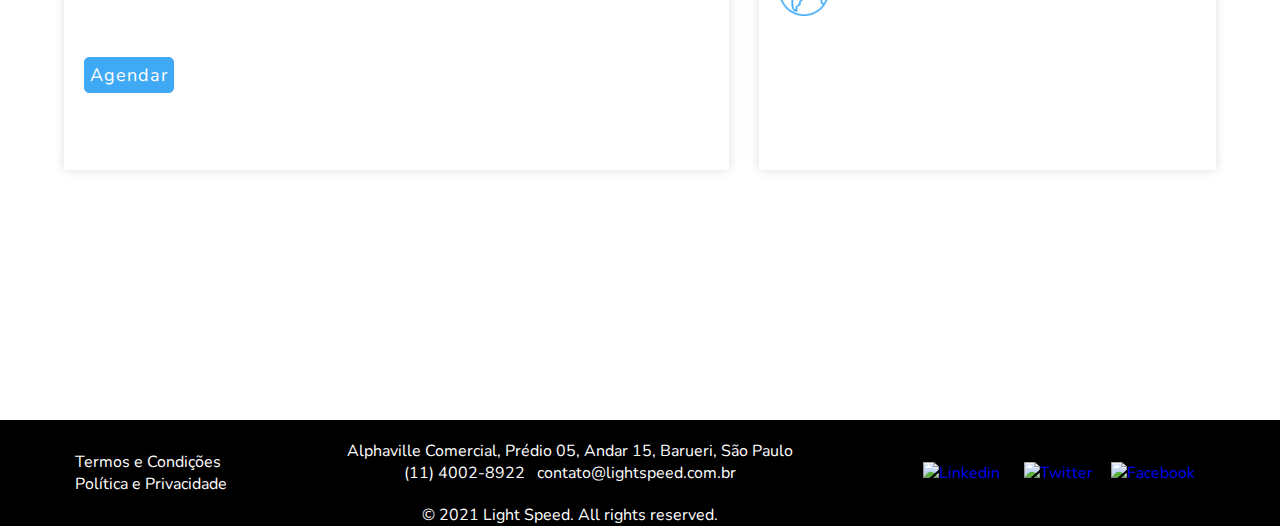
==== commit 7c0d0748: "login e cadastro + organizacao de pastas" ====
--- a/site/cliente.html
+++ b/site/cliente.html
@@ -3,7 +3,7 @@
 <head>
     <meta charset="utf-8">
     <meta name="viewport" content="width=device-width, initial-scale=1">
-    <link rel="stylesheet" href="style.css">
+    <link rel="stylesheet" href="estilo/style.css">
     <link href='https://fonts.googleapis.com/css?family=Montserrat' rel='stylesheet'>
     <link href="https://fonts.googleapis.com/css2?family=Nunito:wght@300;400;700&display=swap" rel="stylesheet" />
     <link href="https://cdn.jsdelivr.net/npm/bootstrap@5.0.0-beta3/dist/css/bootstrap.min.css" rel="stylesheet" integrity="sha384-eOJMYsd53ii+scO/bJGFsiCZc+5NDVN2yr8+0RDqr0Ql0h+rP48ckxlpbzKgwra6" crossorigin="anonymous">
@@ -129,6 +129,6 @@
         </section>
     </footer>
 
-    <script src="script.js"></script>
+    <script src="script/script.js"></script>
     <script src="https://cdn.jsdelivr.net/npm/bootstrap@5.0.0-beta3/dist/js/bootstrap.bundle.min.js" integrity="sha384-JEW9xMcG8R+pH31jmWH6WWP0WintQrMb4s7ZOdauHnUtxwoG2vI5DkLtS3qm9Ekf" crossorigin="anonymous"></script>
 </body>--- a/site/estilo/style.css
+++ b/site/estilo/style.css
@@ -0,0 +1,1463 @@
+* {
+    margin: 0;
+    padding: 0;
+}
+
+/*INDEX*/
+/* Menu */
+
+.topnav {
+    background-color: #fff;
+    box-shadow: 5px 5px 15px rgba(0, 0, 0, 0.192);
+    border-radius: 25px;
+    width: 90%;
+    overflow: hidden;
+    margin: 20px auto 20px;
+}
+  
+.topnav a {
+    float: right;
+    font-family: montserrat;
+    display: block;
+    color: #808080;
+    text-align: center;
+    margin-top: 35px;
+    padding: 5px 16px;
+    text-decoration: none;
+    font-size: 17px;
+    letter-spacing: 1px;
+}
+
+.topnav a:first-child{
+    margin: 0;
+}
+  
+.topnav a:hover {
+    color: #3FA9F5;
+}
+
+.topnav a:first-child {
+    float: left;
+}
+
+.topnav a:nth-child(2){
+    background-color: #3FA9F5;
+    color: #fff;
+    border-radius: 5px;
+    margin-left: 15px;
+    margin-right: 20px;
+}
+
+.topnav a:nth-child(3){
+    background-color: #3FA9F5;
+    color: #fff;
+    border-radius: 5px;
+}
+
+.topnav a:nth-child(2):hover{
+    color: #3FA9F5;
+    background-color: #fff;
+    border: 1px solid #3FA9F5;
+    margin-left: 13px;
+}
+
+.topnav a:nth-child(3):hover{
+    color: #3FA9F5;
+    background-color: #fff;
+    border: 1px solid #3FA9F5;
+    margin-left: -2px;
+}
+
+.topnav .icon {
+    display: none;
+}
+
+.topnav .icon img {
+    margin-top: -5px;
+}
+
+@media screen and (max-width: 861px) {
+    .topnav a:not(:first-child) {
+        display: none;
+    }
+
+    .topnav a.icon {
+      float: right;
+      display: block;
+    }
+
+    .topnav.responsive {
+        position: relative;
+    }
+
+    .topnav.responsive a.icon {
+      position: absolute;
+      right: 0;
+      top: 0;
+    }
+    .topnav.responsive a {
+      float: none;
+      display: block;
+      text-align: left;
+    }
+
+    .topnav a:nth-child(6){
+        padding-bottom: 20px;
+    }
+
+    .topnav a:nth-child(2){
+        margin-left: 0px;
+        margin-right: 0px;
+        margin-top: 0;
+        background-color: #fff;
+        color: #808080;
+    }
+    
+    .topnav a:nth-child(3){
+        margin-left: 0px;
+        margin-right: 0px;
+        background-color: #fff;
+        color: #808080;
+    }
+
+    .topnav a:nth-child(2):hover{
+        margin-left: 0;
+        border: 0;
+    }
+    
+    .topnav a:nth-child(3):hover{
+        margin-left: 0;
+        border: 0;
+    }
+  }
+
+/* Carousel */
+
+.carousel-item {
+    height: 35rem;
+    background: #000;
+    color: white;
+    position: relative;
+    background-position: center;
+    background-size: cover;
+}
+
+.container {
+    position: absolute;
+    bottom: 0;
+    left: 0;
+    right: 0;
+    padding-bottom: 100px;
+}
+    
+.container h2 {
+    font-size: 35px;
+}
+
+.container p {
+    text-align: justify;
+    font-size: 19px;
+}
+
+.container a {
+    background-color: #3FA9F5;
+    border: 0;
+    letter-spacing: 1px;
+    width: 150px;
+}
+
+.container a:hover {
+    background-color: #fff;
+    color: #3FA9F5
+}
+
+.overlay-image {
+    position: absolute;
+    bottom: 0;
+    left: 0;
+    right: 0;
+    top: 0;
+    background-position: center;
+    background-size: cover;
+    opacity: 0.7;
+}
+
+/* Main, titulos e sections */
+/* Sobre */
+
+.titulos {
+    text-align: center;
+    margin-top: 40px;
+    font-family: Nunito;
+    font-size: 2.5rem;
+}
+
+.titulos::after {
+    display: block;
+    height: 2px;
+    width: 150px;
+    background-color: #3FA9F5;
+    content: "";
+    margin: 20px auto;
+}
+
+.div-txt-sections {
+    margin: 0 auto;
+    width: 60%;
+}
+
+.txt-sections {
+    font-family: Nunito;
+    text-align: justify;
+    font-size: 1.2rem;
+}
+
+#sobre figure {
+    display: flex;
+    justify-content: center;
+    margin-top: 25px;
+}
+
+#sobre figure img {
+    width: 600px;
+    height: 450px;
+}
+
+@media screen and (max-width: 679px){
+    #sobre figure img {
+        max-width: 1080px;   
+        width: 90%;
+        height: auto;    
+    }
+}
+
+@media screen and (max-width: 767px) {
+    .container p {
+        text-align: center;
+    }
+
+    .container h2 {
+        text-align: center;
+    }
+
+    .d-flex {
+        display: flex;
+        justify-content: center;
+        align-items: center;
+    }
+}
+
+@media screen and (max-width: 1120px){
+    .div-txt-sections {
+        width: 90%;
+    }
+}
+
+/* Planos */
+
+#planos {
+    background-color: #00a7fb0c;
+    padding-top: 5px;
+    margin-top: 80px;
+    padding-bottom: 80px;
+}
+
+#planos article {
+    display: flex;
+    justify-content: center;
+    align-items: center;
+    margin-top: 30px;
+}
+
+.cards {
+    background-color: #3FA9F5;
+    border-radius: 10px;
+    width: 300px;
+    padding-bottom: 40px;
+    margin-right: 20px;
+    align-items: center;
+    display: flex;
+    flex-direction: column;
+}
+
+.cards:last-child {
+    margin-right: 0px;
+}
+
+.card-title {
+    text-align: center;
+    font-family: nunito;
+    color: #fff;
+    margin-top: 20px;
+}
+
+.card-title h3 {
+    font-size: 1.5rem;
+}
+
+.card-title h3::after {
+    display: block;
+    height: 1px;
+    width: 150px;
+    background-color: #fff;
+    content: "";
+    margin: 10px auto;
+}
+
+.card-image {
+    width: 100%;
+    text-align: center;
+    margin-top: 20px;
+}
+
+.card-image img {
+    height: auto;
+    width: 30%;
+}
+
+.card-desc {
+    text-align: center;
+    font-family: nunito;
+    width: 95%;
+    height: 125px;
+    margin-top: 20px;
+    color: #fff;
+}
+
+.card-btn {
+    width: 100%;
+    height: auto;
+    text-align: center;
+    margin-top: 40px;
+}
+
+.card-btn a {
+    text-decoration: none;
+    color: #3FA9F5;
+    font-weight: bold;
+    background-color: #fff;
+    border-radius: 200px;
+    padding: 10px 35px 10px 35px;
+    margin-top: 50px;
+}
+
+.card-btn a:hover {
+    color: #3FA9F5;
+}
+
+@media screen and (max-width: 699px) {
+    #planos article {
+        flex-direction: column;
+        align-items: center;
+    }
+
+    .cards {
+        margin-right: 0;
+    }
+
+    .cards:last-child {
+        margin-top: 20px;
+    }
+}
+
+@media screen and (max-width: 325px){
+    .cards {
+        width: 100%;
+        border-radius: 0;
+    }
+}
+
+/* Opiniões */
+
+#opinioes {
+    margin-top: 60px;
+}
+
+#div-opinioes {
+    display: flex;
+    justify-content: center;
+    align-items: center;
+    margin-top: 40px;
+}
+
+.opiniao-cli {
+    width: 500px;
+    padding-bottom: 30px;
+    background-color: #fff;
+    box-shadow: 0px 0px 10px rgba(0, 0, 0, 0.15);
+    margin-right: 40px;
+}
+
+.opiniao-cli:last-child {
+    margin-right: 0;
+}
+
+.opiniao-cli figure {
+    text-align: center;
+    margin-top: 20px;
+}
+
+.opiniao-cli figure img {
+    width: 150px;
+    height: 150px;
+    border-radius: 200px;
+    border: 2px solid #3FA9F5;
+}
+
+.div-txt-opiniao {
+    width: 100%;
+    height: 150px;
+    display: flex;
+    flex-direction: column;
+}
+
+.div-txt-opiniao p {
+    text-align: center;
+}
+
+.div-span {
+    text-align: center;
+}
+
+.div-span span{
+    color:#00A6FB;
+    font-weight: bold;
+    margin-bottom: 20px;
+}
+
+@media screen and (max-width: 520px){
+    .opiniao-cli {
+        width: 300px;
+        height: 500px;
+    }
+
+    .div-span {
+        margin-top: 100px;
+    }
+
+    .div-txt-opiniao p {
+        padding-left: 5px;
+        padding-right: 5px;
+    }
+}
+
+@media screen and (max-width: 310px){
+    .opiniao-cli {
+        width: 100%;
+    }
+}
+
+@media screen and (max-width: 1092px){
+    #div-opinioes {
+        flex-direction: column;
+    }
+    .opiniao-cli {
+        margin-right: 0;
+        margin-top: 40px;
+    }
+}
+
+/* Footer */
+
+footer {
+    margin-top: 100px;
+    width: 100%;
+    height: auto;
+    background-color: black;
+    display: flex;
+    justify-content: center;
+    align-items: center;
+    font-family: Nunito;
+}
+
+#politicas {
+    text-align: justify;
+}
+
+#politicas a {
+    text-decoration: none;
+    color: #fff;
+}
+
+#politicas a:hover {
+    color: #00A6FB
+}
+
+#adress {
+    text-align: center;
+    margin-left: 120px;
+    margin-right: 120px;
+}
+
+#adress p {
+    color: #fff;
+}
+
+#adress p:last-child {
+    margin-top: 20px;
+}
+
+#adress p:first-child {
+    margin-top: 20px;
+}
+
+#adress a {
+    text-decoration: none;
+    color: #fff;
+}
+
+#adress a:hover {
+    color: #3FA9F5
+}
+
+#social a {
+    text-decoration: none;
+}
+
+#social a img {
+    padding: 10px;
+}
+
+#social a img:hover{
+    background-color: #3FA9F5;
+}
+
+#facebook {
+    margin-left: -6px;
+}
+
+@media screen and (max-width: 1074px){
+    footer {
+        flex-direction: column;
+        padding-left: 20px;
+        padding-bottom: 20px;
+    }
+
+    #politicas {
+        margin-top: 20px;
+        text-align: center;
+    }
+
+    #politicas::after {
+        display: block;
+        height: 3px;
+        width: 150px;
+        background-color: #fff;
+        content: "";
+        margin: 10px auto;
+    }
+
+    #adress {
+        margin: 0;
+    }
+
+    #adress::after {
+        display: block;
+        height: 3px;
+        width: 150px;
+        background-color: #fff;
+        content: "";
+        margin: 10px auto;
+    }
+
+    #social {
+        margin-top: 20px;
+    }   
+
+    #linkedin {
+        margin-left: -8px;
+    }
+}
+
+/*FIM INDEX*/
+
+
+/*PLANOS*/
+/*Banner Planos*/
+
+#banner-planos {
+    width: 100%;
+    height: 500px;
+    background-color: #00a7fb83;
+    border-bottom-left-radius: 80%;
+    border-bottom-right-radius: 80%;
+}
+
+#banner-planos h1 {
+    text-align: center;
+    letter-spacing: 4px;
+    color: #fff;
+    padding-top: 20px;
+    font-size: 2rem;
+    font-family: Nunito;
+    font-weight: bold;
+    text-shadow: rgba(0, 0, 0, 0.164) 0.1em 0.1em 0.2em
+}
+
+#banner-planos h1::after{
+    display: block;
+    height: 2px;
+    width: 150px;
+    background-color: #fff;
+    content: "";
+    margin: 10px auto;
+}
+
+#banner-planos figure {
+    display: flex;
+    justify-content: center;
+}
+
+#banner-planos figure img {
+    width: 650px;
+    height: auto;
+    margin-top: 20px;
+}
+
+@media screen and (max-width: 490px){
+    #banner-planos {
+        height: 400px;
+    }
+}
+
+@media screen and (max-width: 664px){
+    #banner-planos figure img {
+        width: 90%;
+    }
+}
+
+/*Parte de Planos*/
+
+#main-planos {
+    display: flex;
+    flex-direction: column;
+    width: 100%;
+    align-items: center;
+    margin-top: 300px;
+}
+
+.main-texts h1 {
+    text-align: left;
+    font-size: 2rem;
+}
+
+.main-texts p {
+    color: #808080;
+    margin-top: -5px;
+    font-size: 1rem;
+    text-align: left;
+}
+
+#sessao-planos {
+    display: flex;
+    justify-content: center;
+    width: 100%;
+    margin-top: 15px;
+}
+
+.divs-planos {
+    width: 350px;
+    background-color: white;
+    box-shadow: 0px 0px 10px rgba(0, 0, 0, 0.15);
+    border-radius: 5px;
+    padding: 15px;
+    padding-bottom: 30px;
+    margin-right: 30px;
+}
+
+.divs-planos:last-child {
+    margin-right: 0;
+}
+
+.p-dispositivos {
+    color: #3FA9F5;
+}
+
+.p-wifi {
+    color: #808080;
+}
+
+.divs-planos h2 {
+    font-size: 2.5rem;
+}
+
+.p-descricao {
+    margin-top: 30px;
+    margin-bottom: 30px;
+    height: 80px;
+}
+
+.inf-planos {
+    width: 100%;
+    height: 275px;
+}
+
+.p-preco {
+    font-size: 1.8rem;
+}
+
+.p-preco-boleto {
+    color: #808080;
+    margin-top: -20px;
+}
+
+.div-btn-assine {
+    margin-top: 30px;
+}
+
+.btn-assine {
+    text-decoration: none;
+    color: #fff;
+    font-weight: bold;
+    background-color: #3FA9F5;
+    border-radius: 200px;
+    padding: 10px 35px 10px 35px;
+}
+
+.btn-assine:hover {
+    color: #3FA9F5;
+    background-color: #fff;
+    border: 1px solid #3FA9F5;
+}
+
+@media screen and (max-width: 664px){
+    #main-planos {
+        margin-top: 180px;
+    }
+}
+
+@media screen and (max-width: 455px){
+    #main-planos {
+        margin-top: 150px;
+    }
+}
+
+@media screen and (max-width: 300px){
+    #main-planos {
+        margin-top: 100px;
+    }
+}
+
+@media screen and (max-width: 1149px){
+    #sessao-planos {
+        flex-direction: column;
+        align-items: center;
+    }
+
+    .divs-planos {
+        margin-right: 0;
+        margin-top: 30px;
+    }
+
+    .main-texts h1 {
+        text-align: center;
+    }
+    
+    .main-texts p {
+        text-align: center;
+    }
+
+    #div-planos-empresa {
+        flex-direction: column  ;
+    }
+}
+
+@media screen and (max-width: 375px){
+    .divs-planos {
+        width: 100%;
+    }
+}
+
+/* Benefícios */
+
+#sessao-beneficios {
+    width: 100%;
+    padding-bottom: 50px;
+    background-color: #00a7fb0c;
+    margin-top: 80px;
+}
+
+.titulo-beneficios {
+    margin-top: 60px;
+}
+
+.titulo-beneficios h2 {
+    text-align: center;
+    font-weight: normal;
+    font-size: 2rem;
+}
+
+.divs-beneficios {
+    width: 100%;
+    display: flex;
+    justify-content: center;
+    margin-top: 40px;
+}
+
+.beneficios {
+    width: 275px;
+    background-color: rgba(0, 0, 0, 0.068);
+    border-radius: 20px;
+    margin-right: 50px;
+    display: flex;
+    flex-direction: column;
+    align-items: center;
+}
+
+.beneficios:last-child {
+    margin-right: 0;
+}
+
+.beneficios figure {
+    margin-top: 20px;
+    height: 100px;
+}
+
+#img-monitor-wifi {
+    height: 108px;
+}
+
+#games-beneficios {
+    height: 80px;
+    margin-top: 20px;
+}
+
+.inf-beneficios {
+    width: 100%;
+    display: flex;
+    flex-direction: column;
+    align-items: center;
+    padding: 10px;
+}
+
+.inf-beneficios h3 {
+    font-size: 1.2rem;
+    font-family: nunito;
+    text-align: center;
+}
+
+.inf-beneficios p {
+    text-align: center;
+    color: #808080;
+    font-family: nunito;
+}
+
+#autoatendimento {
+    margin-top: 150px;
+    width: 100%;
+    display: flex;
+    flex-direction: column;
+    justify-content: center;
+    align-items: center;
+}
+
+#autoatendimento h2 {
+    font-weight: normal;
+    font-size: 2rem;
+    text-align: center;
+}
+
+#opcoes-de-atendimento {
+    margin-top: 40px;
+    text-align: center;
+}
+
+.opcoes-atendimento {
+    background-color: #fff;
+    width: 500px;
+    padding: 20px;
+    border-radius: 20px;
+    box-shadow: 0px 0px 10px rgba(0, 0, 0, 0.144);
+    display: flex;
+    justify-content: center;
+    margin-bottom: 30px;
+}
+
+.opcoes-atendimento a {
+    text-decoration: none;
+    font-size: 1.3rem;
+    color: #3FA9F5;
+}
+
+.opcoes-atendimento a:hover{
+    color: #348ece;
+    text-decoration: underline;
+}
+
+@media screen and (max-width: 956px){
+    .divs-beneficios{
+        flex-direction: column;
+        align-items: center;
+    }
+
+    .beneficios {
+        margin-right: 0;
+        margin-top: 30px;
+        width: 350px;
+    }
+}
+
+@media screen and (max-width: 530px){
+    .opcoes-atendimento {
+        width: 100%;
+        border-radius: 0;
+    }
+
+    #opcoes-de-atendimento {
+        width: 100%;
+    }
+}
+
+@media screen and (max-width: 370px){
+    .beneficios {
+        width: 100%;
+    }
+}
+
+/*Planos Empresas*/
+
+#planos-empresas {
+    margin-top: 60px;
+}
+
+#div-planos-empresa {
+    display: flex;
+    width: 100%;
+    align-items: center;
+    justify-content: center;
+}
+
+/*Beneficios Empresa*/
+
+#sessao-beneficios-empresa {
+    width: 100%;
+    padding-bottom: 50px;
+    background-color: #00a7fb0c;
+    margin-top: 80px;
+}
+
+.caixa-beneficios-empresa {
+    width: 100%;
+    display: flex;
+    align-items: center;
+    justify-content: center;
+    margin-top: 40px;
+}
+
+.beneficios-empresa {
+    width: 350px;
+    height: 350px;
+    background-color: rgba(0, 0, 0, 0.068);
+    border-radius: 25px;
+    padding: 20px;
+    margin-right: 20px;
+}
+
+.beneficios-empresa:last-child{
+    margin-right: 0;
+}
+
+.figure-beneficio-empresa {
+    width: 80px;
+    height: 80px;
+    background-color: #fff;
+    border-radius: 200px;
+    display: flex;
+    justify-content: center;
+    align-items: center;
+}
+
+.figure-beneficio-empresa-01 {
+    width: 80px;
+    height: 80px;
+    background-color: #fff;
+    border-radius: 200px;
+    display: flex;
+    justify-content: center;
+    align-items: center;
+}
+
+.figure-beneficio-empresa-02 {
+    width: 80px;
+    height: 80px;
+    background-color: #fff;
+    border-radius: 200px;
+    display: flex;
+    justify-content: center;
+    align-items: center;
+}
+
+.figure-beneficio-empresa:hover {
+    width: 100%;
+    justify-content: flex-start;
+    padding-left: 20px;
+}
+
+.figure-beneficio-empresa-01:hover {
+    width: 100%;
+    justify-content: flex-start;
+    padding-left: 20px;
+}
+
+.figure-beneficio-empresa-02:hover {
+    width: 100%;
+    justify-content: flex-start;
+    padding-left: 20px;
+}
+
+.figure-beneficio-empresa:hover::after {
+    display: block;
+    content: "Controle de Plano";
+    margin-left: 20px;
+    font-family: nunito;
+    font-weight: bold;
+    letter-spacing: 2px;
+}
+
+.figure-beneficio-empresa-01:hover::after {
+    display: block;
+    content: "Proteção Garantida";
+    margin-left: 20px;
+    font-family: nunito;
+    font-weight: bold;
+    letter-spacing: 2px;
+}
+
+.figure-beneficio-empresa-02:hover::after {
+    display: block;
+    content: "Upload de Qualidade";
+    margin-left: 20px;
+    font-family: nunito;
+    font-weight: bold;
+    letter-spacing: 2px;
+}
+
+.figure-beneficio-empresa img {
+    width: 40px;
+    height: 40px;
+}
+
+.figure-beneficio-empresa-01 img {
+    width: 40px;
+    height: 40px;
+}
+
+.figure-beneficio-empresa-02 img {
+    width: 40px;
+    height: 40px;
+}
+
+.inf-beneficios-empresa {
+    margin-top: 40px;
+    width: 100%;
+    display: flex;
+    flex-direction: column;
+}
+
+.inf-beneficios-empresa h3 {
+    font-size: 1.3rem;
+}
+
+.inf-beneficios-empresa p {
+    color: #4b4b4b;
+}
+
+@media screen and (max-width: 1117px){
+    .caixa-beneficios-empresa {
+        flex-direction: column;
+    }
+
+    .beneficios-empresa {
+        margin-top: 20px;
+        margin-right: 0;
+    }
+}
+
+@media screen and (max-width: 368px){
+    .beneficios-empresa {
+        width: 100%;
+        height: auto;
+    }
+}
+
+/* ÁREA CLIENTE */
+
+/* Menu */
+.menu-cliente {
+    background-color: #fff;
+    box-shadow: 5px 5px 15px rgba(0, 0, 0, 0.192);
+    border-radius: 25px;
+    width: 90%;
+    overflow: hidden;
+    margin: 20px auto 20px;
+}
+
+.menu-cliente a {
+    float: left;
+    font-family: montserrat;
+    display: block;
+    color: #808080;
+    text-align: center;
+    margin-top: 35px;
+    padding: 5px 16px;
+    text-decoration: none;
+    font-size: 17px;
+    letter-spacing: 1px;
+}
+
+.menu-cliente a:hover {
+    color: #3FA9F5;
+}
+
+.menu-cliente a:first-child {
+    margin: 0;
+}
+
+.menu-cliente a:nth-child(5) {
+    color: #3FA9F5;
+    float: right;
+    margin-top: 25px;
+    font-weight: bold;
+}
+
+.menu-cliente a:nth-child(5) img {
+    margin: 0;
+    margin-right: 10px;
+    margin-bottom: 5px;
+}
+
+.menu-cliente .icon {
+    display: none;
+}
+
+.menu-cliente .icon img {
+    margin-top: -5px;
+}
+
+@media screen and (max-width: 669px){
+    .menu-cliente a:not(:first-child) {
+        display: none;
+    }
+
+    .menu-cliente a.icon {
+      float: right;
+      display: block;
+    }
+
+    .menu-cliente.responsive {
+        position: relative;
+    }
+
+    .menu-cliente.responsive a.icon {
+      position: absolute;
+      right: 0;
+      top: 0;
+    }
+    
+    .menu-cliente.responsive a {
+      float: none;
+      display: block;
+      text-align: left;
+    }
+
+    .menu-cliente a:nth-child(5){
+        margin-bottom: 20px;
+    }
+}
+/* Fim Menu */
+
+/* Conteúdo */
+
+#main-cliente {
+    margin-top: 100px;
+}
+
+.organizacao {
+    display: flex;
+    justify-content: center;
+    align-items: center;
+    flex-direction: column;
+}
+
+.conteudo-cliente {
+    width: 90%;
+    margin-bottom: 150px;
+}
+
+.conteudo-cliente h2 {
+    color: #808080;
+    font-family: Nunito;
+    letter-spacing: 1px;
+}
+
+.org-divs {
+    display: flex;
+}
+
+.div-esquerda {
+    width: 60%;
+    height: 350px;
+    background: #fff;
+    box-shadow: 0px 0px 10px rgba(0, 0, 0, 0.13);
+    margin-right: 15px;
+    padding: 20px;
+    display: flex;
+    flex-direction: column;
+}
+
+.div-direita {
+    width: 40%;
+    height: 350px;
+    background: #fff;
+    box-shadow: 0px 0px 10px rgba(0, 0, 0, 0.13);
+    margin-left: 15px;
+    padding: 20px;
+    display: flex;
+    flex-direction: column;
+}
+
+/* Plano */
+
+.div-esquerda h3 {
+    font-family: Nunito;
+    font-size: 23px;
+    font-weight: bold;
+    letter-spacing: 2px;
+}
+
+.pacote-contratado {
+    margin-top: 40px;
+}
+
+.pacote-contratado span {
+    font-weight: 600;
+    font-size: 19px;
+    margin-left: 15px;
+}
+
+.mudar-plano {
+    margin-top: auto;
+}
+
+.mudar-plano a {
+    background: #3FA9F5;
+    padding: 5px 20px 5px 20px;
+    border-radius: 20px;
+    font-family: Nunito;
+    font-size: 18px;
+    color: #fff;
+    text-decoration: none;
+    letter-spacing: 1px;
+}
+
+.mudar-plano a:hover {
+    border: 1px solid #3FA9F5;
+    background: #fff;
+    color: #3FA9F5;
+}
+
+.div-direita h3 {
+    text-align: center;
+    font-family: Nunito;
+    font-size: 23px;
+    font-weight: bold;
+    letter-spacing: 2px;
+}
+
+.opcoes-plano {
+    display: flex;
+    justify-content: center;
+    align-items: center;
+    margin-top: 50px;
+}
+
+.opcoes-plano div {
+    margin-right: 60px;
+    align-items: center;
+    display: flex;
+    flex-direction: column;
+}
+
+.opcoes-plano div:last-child {
+    margin-right: 0;
+}
+
+.opcoes-plano div a {
+    text-align: center;
+    font-family: Nunito;
+    text-decoration: underline;
+    font-weight: 600;
+    font-size: 20px;
+    color: #000;
+    margin-top: 10px;
+}
+
+/* Fatura */
+
+.inf-fatura {
+    width: 100%;
+}
+
+.inf-fatura h3 {
+    color: #FF9C27;
+    font-size: 40px;
+}
+
+.inf-fatura span {
+    color: #808080;
+    font-size: 25px;
+    letter-spacing: 2px;
+    font-family: Nunito;
+    margin-top: -50px;
+    float: right;
+}
+
+.inf-fatura p {
+    color: #808080;
+    letter-spacing: 1px;
+    font-family: nunito;
+    font-size: 15px;
+    margin-top: -50px;
+}
+
+.opcoes-fatura {
+    margin-top: auto;
+}
+
+.opcao-fatura:last-child {
+    margin-top: 30px;
+}
+
+.opcao-fatura a {
+    text-decoration: underline;
+    color: #000;
+    margin-left: 20px;
+    font-size: 18px;
+}
+
+.opcao-fatura a:hover {
+    color: #000;
+}
+
+/* Técnico */
+
+.status-internet {
+    margin: auto 0px;
+    display: flex;
+    align-items: center;
+}
+
+.status-internet img {
+    width: 50px;
+    height: 50px;
+}
+
+.status-internet span {
+    margin-left: 20px;
+    font-family: Nunito;
+    color: #808080;
+    font-weight: 500;
+    font-size: 22px;
+}
+
+.status-internet div {
+    width: 15px;
+    height: 15px;
+    background: #9EE692;
+    border-radius: 200px;
+    margin-left: auto;
+}
+
+.div-esquerda form {
+    margin-top: 40px;
+    height: 100%;
+}
+
+.div-esquerda form div label {
+    font-family: nunito;
+    font-size: 20px;
+    letter-spacing: 2px;
+}
+
+.div-esquerda form div input {
+    margin-top: 10px;
+    padding: 5px;
+    border: 1px solid #3FA9F5;
+    border-radius: 5px;
+}
+
+.div-btn-submit {
+    margin-top: 110px;
+}
+
+.div-btn-submit input {
+    background: #3FA9F5;
+    padding: 5px 20px 5px 20px;
+    border-radius: 100%;
+    font-family: Nunito;
+    font-size: 18px;
+    color: #fff;
+    text-decoration: none;
+    letter-spacing: 1px;
+}
+
+.div-btn-submit input:hover{
+    background: #fff;
+    border: 1px solid #3FA9F5;
+    color: #3FA9F5;
+}
+
+@media screen and (max-width: 969px){
+    .org-divs {
+        flex-direction: column;
+        justify-content: center;
+        align-items: center;
+    }
+
+    .div-esquerda {
+        margin: 10px 0 0 0;
+        width: 100%;
+    }
+
+    .div-direita {
+        margin: 30px 0 0 0;
+        width: 100%;
+    }
+
+    .conteudo-cliente h2 {
+        text-align: center;
+    }
+}
+
+@media screen and (max-width: 411px){
+    .inf-fatura span {
+        float: left;
+        margin-top: 0;
+    }
+
+    .inf-fatura p {
+        margin: 0;
+    }
+}
+
+@media screen and (max-width: 383px){
+    .opcoes-plano {
+        flex-direction: column;
+    }
+
+    .opcoes-plano div {
+        margin-right: 0;
+    }
+
+    .opcoes-plano div:last-child {
+        margin-top: 30px;
+    }
+
+    .div-direita{
+        height: auto;
+    }
+}
+
+/* Fim Conteúdo */
+
+/* FIM ÁREA CLIENTE */